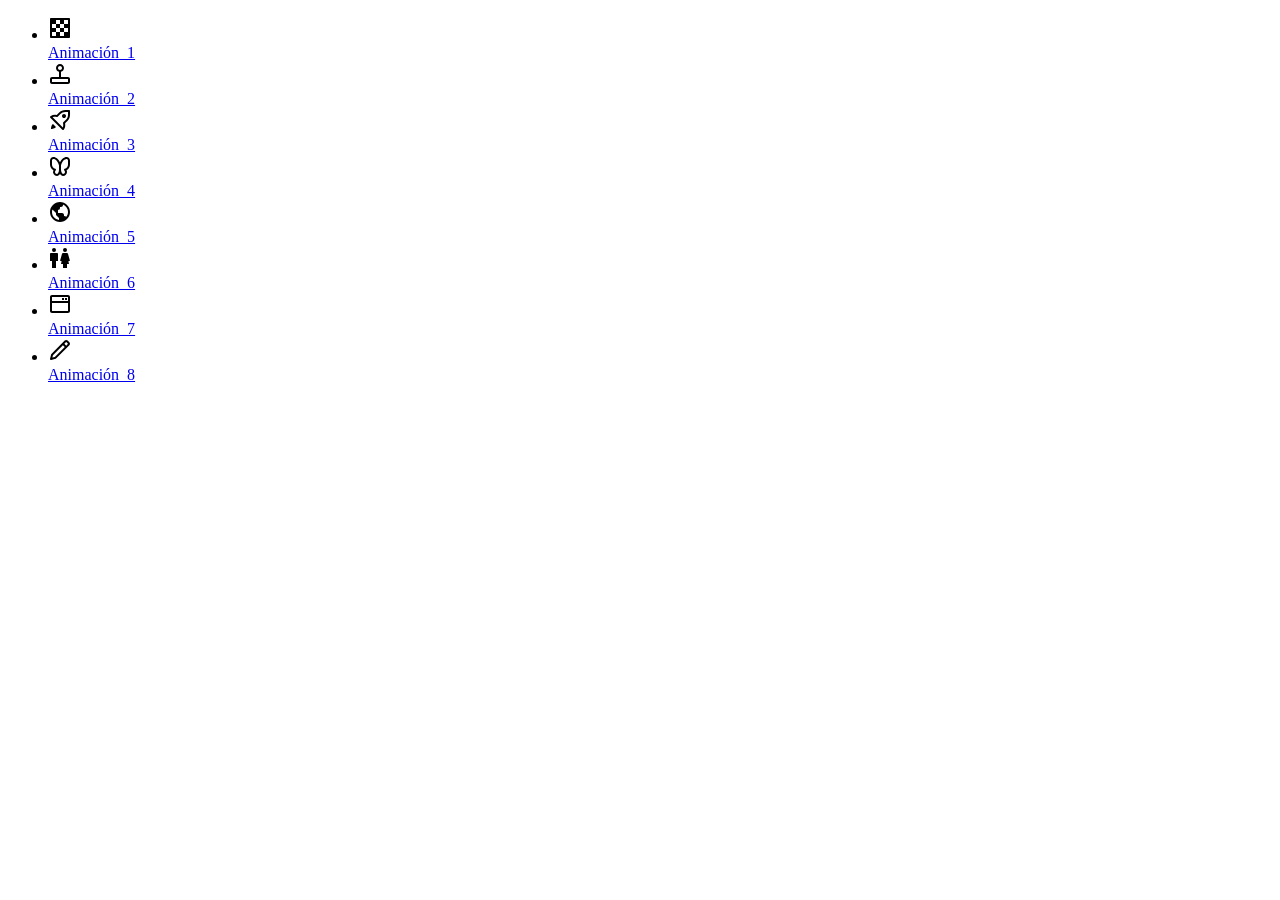
==== index.html @ e9d1831a "Add files via upload" ====
<!DOCTYPE html>
<html lang="es">

<head>
    <meta charset="UTF-8">
    <meta name="viewport" content="width=device-width, initial-scale=1.0">
    <title>Ventana de inicio</title>
    <link rel="preconnect" href="https://fonts.googleapis.com">
    <link rel="preconnect" href="https://fonts.gstatic.com" crossorigin>
    <link
        href="https://fonts.googleapis.com/css2?family=Bungee&family=Plus+Jakarta+Sans:ital,wght@0,200..800;1,200..800&display=swap"
        rel="stylesheet">
    <link rel="stylesheet" href="styles.css">
</head>

<body>
    <aside class="contenedor">
        <ul class="lista">
            <li class="elementos">
                <svg xmlns="http://www.w3.org/2000/svg" width="24" height="24" viewBox="0 0 24 24"
                    class="mostrar_icono">
                    <!--Boxicons v3.0.8 https://boxicons.com | License  https://docs.boxicons.com/free-->
                    <path
                        d="M21 2H3c-.55 0-1 .45-1 1v18c0 .55.45 1 1 1h18c.55 0 1-.45 1-1V3c0-.55-.45-1-1-1m-1 6h-4v4h4v4h-4v4h-4v-4H8v4H4v-4h4v-4H4V8h4V4h4v4h4V4h4z">
                    </path>
                    <path d="M8 8h4v4H8zm4 4h4v4h-4z"></path>
                </svg>

                <div class="mostrar">
                    <a href="./Animacion1/index.html" class="mostrar_texto">Animación_1</a>

                </div>

            </li>
            <li class="elementos">
                <svg xmlns="http://www.w3.org/2000/svg" width="24" height="24" viewBox="0 0 24 24"
                    class="mostrar_icono">
                    <!--Boxicons v3.0.8 https://boxicons.com | License  https://docs.boxicons.com/free-->
                    <path
                        d="M20 15h-7V9.86c1.72-.45 3-2 3-3.86 0-2.21-1.79-4-4-4S8 3.79 8 6c0 1.86 1.28 3.41 3 3.86V15H4c-1.1 0-2 .9-2 2v3c0 1.1.9 2 2 2h16c1.1 0 2-.9 2-2v-3c0-1.1-.9-2-2-2M10 6c0-1.1.9-2 2-2s2 .9 2 2-.9 2-2 2-2-.9-2-2M4 20v-3h16v3z">
                    </path>
                </svg>
                <div class="mostrar">
                    <a a href="./Animacion2/index.html" class="mostrar_texto">Animación_2</a>
                </div>
            </li>
            <li class="elementos">
                <svg xmlns="http://www.w3.org/2000/svg" width="24" height="24" viewBox="0 0 24 24"
                    class="mostrar_icono">
                    <!--Boxicons v3.0.8 https://boxicons.com | License  https://docs.boxicons.com/free-->
                    <path
                        d="M14.59 6.59c-.78.78-.78 2.05 0 2.83s2.05.78 2.83 0 .78-2.05 0-2.83-2.05-.78-2.83 0M5 16c-2 1-2 5-2 5s3 0 5-2z">
                    </path>
                    <path
                        d="M21 2h-3.69c-2.4 0-4.66.94-6.36 2.64L8.69 6.9a8.4 8.4 0 0 0-6.24 1.27c-.25.17-.41.44-.44.73s.08.59.29.81l12 12c.2.2.45.29.71.29s.51-.1.71-.29c1.9-1.9 1.6-5.08 1.38-6.38l2.28-2.28c1.7-1.7 2.64-3.96 2.64-6.36V3c0-.55-.45-1-1-1Zm-1 4.69c0 1.87-.73 3.63-2.05 4.95l-2.66 2.66c-.25.25-.35.61-.26.95.19.79.45 2.78-.17 4.2L4.65 9.24c2.11-.89 3.94-.32 4.03-.29.36.12.76.03 1.02-.24l2.66-2.66A6.96 6.96 0 0 1 17.31 4H20z">
                    </path>
                </svg>
                <div class="mostrar">
                    <a a href="./Animacion3/index.html" class="mostrar_texto">Animación_3</a>
                </div>
            </li>
            <li class="elementos">
                <svg xmlns="http://www.w3.org/2000/svg" width="24" height="24" viewBox="0 0 24 24"
                    class="mostrar_icono">
                    <!--Boxicons v3.0.8 https://boxicons.com | License  https://docs.boxicons.com/free-->
                    <path
                        d="M18.5 3c-.19 0-4.06.07-6.5 5.15C9.56 3.07 5.69 3 5.5 3 3.57 3 2 4.57 2 6.5v4c0 2.41 1.36 4.6 3.42 5.72A4 4 0 0 0 9 22c1.26 0 2.3-.91 3-2.21.7 1.31 1.74 2.21 3 2.21 2.21 0 4-1.79 4-4 0-.62-.15-1.23-.42-1.78A6.53 6.53 0 0 0 22 10.5v-4C22 4.57 20.43 3 18.5 3M9 20c-1.1 0-2-.9-2-2 0-.56.24-1.09.66-1.47.27-.24.38-.61.3-.97s-.35-.63-.7-.73c-1.92-.55-3.27-2.33-3.27-4.32v-4c0-.83.67-1.5 1.49-1.5.15 0 3.75.17 5.51 6.16v4.48c0 2.49-1.21 4.37-2 4.37Zm11-9.5c0 2-1.34 3.78-3.27 4.32-.35.1-.62.38-.7.73s.03.72.3.97c.43.39.66.91.66 1.47 0 1.1-.9 2-2 2-.79 0-2-1.88-2-4.37v-4.48c1.75-5.94 5.3-6.15 5.51-6.16.82 0 1.49.68 1.49 1.5v4Z">
                    </path>
                </svg>

                <div class="mostrar">
                    <a a href="./Animacion4/index.html" class="mostrar_texto">Animación_4</a>
                </div>
            </li>
            <li class="elementos">
                <svg xmlns="http://www.w3.org/2000/svg" width="24" height="24" viewBox="0 0 24 24"
                    class="mostrar_icono">
                    <!--Boxicons v3.0.8 https://boxicons.com | License  https://docs.boxicons.com/free-->
                    <path
                        d="M12 2C6.49 2 2 6.49 2 12s4.49 10 10 10 10-4.49 10-10S17.51 2 12 2M4 12c0-.9.16-1.76.43-2.57L6 11l2 2v2l2 2 1 1v1.93c-3.94-.49-7-3.86-7-7.93m14.33 4.87c-.65-.53-1.64-.87-2.33-.87v-1c0-1.1-.9-2-2-2h-4v-3c1.1 0 2-.9 2-2V7h1c1.1 0 2-.9 2-2v-.41c2.93 1.19 5 4.06 5 7.41 0 1.83-.63 3.52-1.67 4.87">
                    </path>
                </svg>

                <div class="mostrar">
                    <a a href="./Animacion5/index.html" class="mostrar_texto">Animación_5</a>
                </div>
            </li>
            <li class="elementos">
                <svg xmlns="http://www.w3.org/2000/svg" width="24" height="24" viewBox="0 0 24 24"
                    class="mostrar_icono">
                    <!--Boxicons v3.0.8 https://boxicons.com | License  https://docs.boxicons.com/free-->
                    <path
                        d="M6 2a2 2 0 1 0 0 4 2 2 0 1 0 0-4M4 22h4v-7h2V8c0-.55-.45-1-1-1H3c-.55 0-1 .45-1 1v7h2zM17 2a2 2 0 1 0 0 4 2 2 0 1 0 0-4m2 5h-4c-.45 0-.84.3-.96.73l-2 7 1.59.45L13 18h2v4h4v-4h2l-.63-2.82 1.59-.45-2-7C19.84 7.3 19.44 7 19 7">
                    </path>
                </svg>
                <div class="mostrar">
                    <a a href="./Animacion6/index.html" class="mostrar_texto">Animación_6</a>
                </div>
            </li>
            <li class="elementos">
                <svg xmlns="http://www.w3.org/2000/svg" width="24" height="24" viewBox="0 0 24 24"
                    class="mostrar_icono">
                    <!--Boxicons v3.0.8 https://boxicons.com | License  https://docs.boxicons.com/free-->
                    <path
                        d="M20 3H4c-1.1 0-2 .9-2 2v14c0 1.1.9 2 2 2h16c1.1 0 2-.9 2-2V5c0-1.1-.9-2-2-2M4 5h16v4H4zm0 14v-8h16v8z">
                    </path>
                    <path d="M14 6h2v2h-2zm3 0h2v2h-2z"></path>
                </svg>

                <div class="mostrar">
                    <a a href="./Animacion7/index.html" class="mostrar_texto">Animación_7</a>
                </div>
            </li>
            <li class="elementos">
                <svg xmlns="http://www.w3.org/2000/svg" width="24" height="24" viewBox="0 0 24 24"
                    class="mostrar_icono">
                    <!--Boxicons v3.0.8 https://boxicons.com | License  https://docs.boxicons.com/free-->
                    <path
                        d="M19.67 2.61c-.81-.81-2.14-.81-2.95 0L3.38 15.95c-.13.13-.22.29-.26.46l-1.09 4.34c-.08.34.01.7.26.95.19.19.45.29.71.29.08 0 .16 0 .24-.03l4.34-1.09c.18-.04.34-.13.46-.26L21.38 7.27c.81-.81.81-2.14 0-2.95L19.66 2.6ZM6.83 19.01l-2.46.61.61-2.46 9.96-9.94 1.84 1.84zM19.98 5.86 18.2 7.64 16.36 5.8l1.78-1.78s.09-.03.12 0l1.72 1.72s.03.09 0 .12">
                    </path>
                </svg>

                <div class="mostrar">
                    <a a href="./Animacion8/index.html" class="mostrar_texto">Animación_8</a>
                </div>
            </li>
        </ul>
    </aside>

</body>

</html>
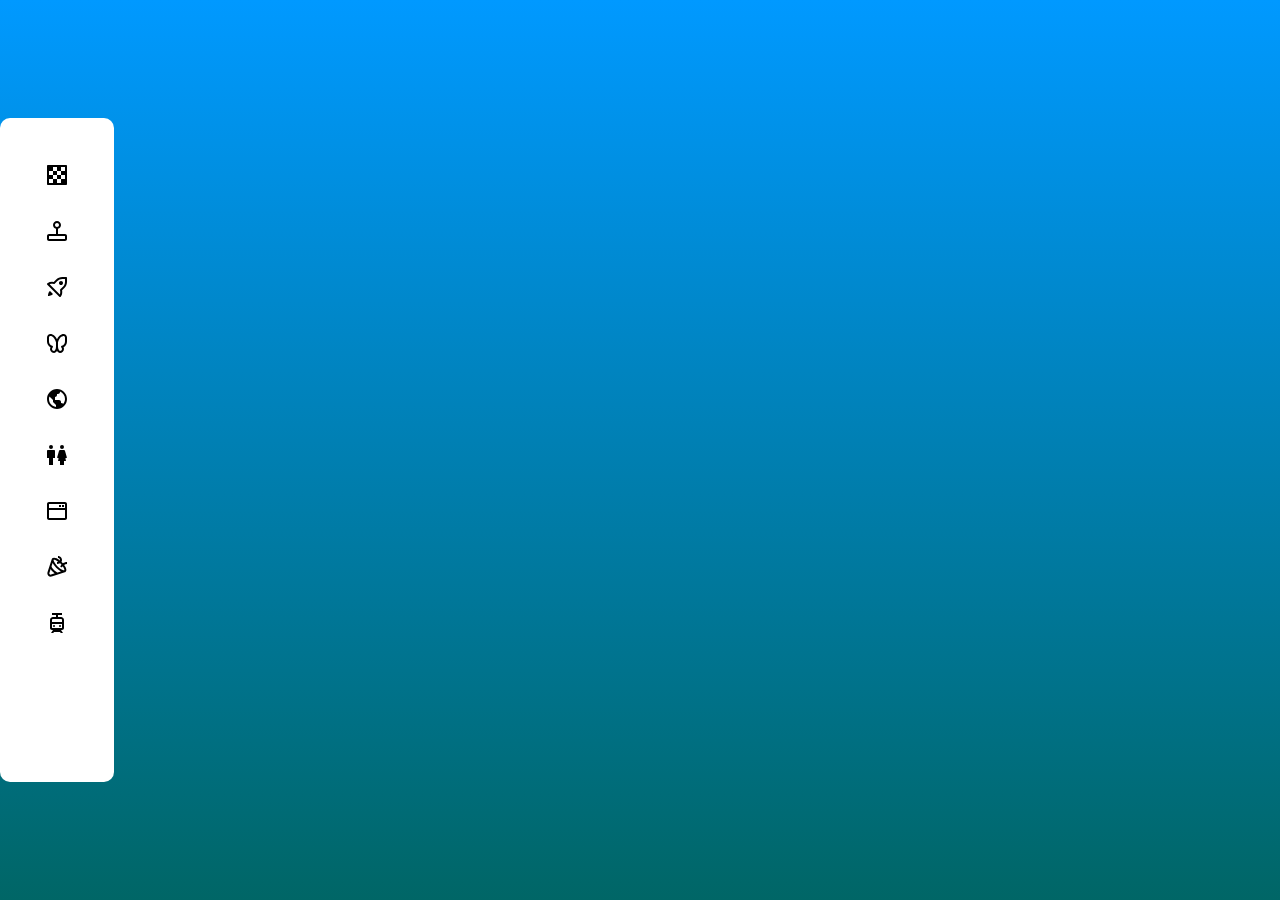
==== commit 3336aeda: "Add files via upload" ====
--- a/index.html
+++ b/index.html
@@ -1,132 +1,207 @@
-<!DOCTYPE html>
+<!doctype html>
 <html lang="es">
-
-<head>
-    <meta charset="UTF-8">
-    <meta name="viewport" content="width=device-width, initial-scale=1.0">
+  <head>
+    <meta charset="UTF-8" />
+    <meta name="viewport" content="width=device-width, initial-scale=1.0" />
     <title>Ventana de inicio</title>
-    <link rel="preconnect" href="https://fonts.googleapis.com">
-    <link rel="preconnect" href="https://fonts.gstatic.com" crossorigin>
+    <link rel="preconnect" href="https://fonts.googleapis.com" />
+    <link rel="preconnect" href="https://fonts.gstatic.com" crossorigin />
     <link
-        href="https://fonts.googleapis.com/css2?family=Bungee&family=Plus+Jakarta+Sans:ital,wght@0,200..800;1,200..800&display=swap"
-        rel="stylesheet">
-    <link rel="stylesheet" href="styles.css">
-</head>
-
-<body>
+      href="https://fonts.googleapis.com/css2?family=Bungee&family=Plus+Jakarta+Sans:ital,wght@0,200..800;1,200..800&display=swap"
+      rel="stylesheet"
+    />
+    <link rel="stylesheet" href="styles.css" />
+  </head>
+
+  <body>
     <aside class="contenedor">
-        <ul class="lista">
-            <li class="elementos">
-                <svg xmlns="http://www.w3.org/2000/svg" width="24" height="24" viewBox="0 0 24 24"
-                    class="mostrar_icono">
-                    <!--Boxicons v3.0.8 https://boxicons.com | License  https://docs.boxicons.com/free-->
-                    <path
-                        d="M21 2H3c-.55 0-1 .45-1 1v18c0 .55.45 1 1 1h18c.55 0 1-.45 1-1V3c0-.55-.45-1-1-1m-1 6h-4v4h4v4h-4v4h-4v-4H8v4H4v-4h4v-4H4V8h4V4h4v4h4V4h4z">
-                    </path>
-                    <path d="M8 8h4v4H8zm4 4h4v4h-4z"></path>
-                </svg>
-
-                <div class="mostrar">
-                    <a href="./Animacion1/index.html" class="mostrar_texto">Animación_1</a>
-
-                </div>
-
-            </li>
-            <li class="elementos">
-                <svg xmlns="http://www.w3.org/2000/svg" width="24" height="24" viewBox="0 0 24 24"
-                    class="mostrar_icono">
-                    <!--Boxicons v3.0.8 https://boxicons.com | License  https://docs.boxicons.com/free-->
-                    <path
-                        d="M20 15h-7V9.86c1.72-.45 3-2 3-3.86 0-2.21-1.79-4-4-4S8 3.79 8 6c0 1.86 1.28 3.41 3 3.86V15H4c-1.1 0-2 .9-2 2v3c0 1.1.9 2 2 2h16c1.1 0 2-.9 2-2v-3c0-1.1-.9-2-2-2M10 6c0-1.1.9-2 2-2s2 .9 2 2-.9 2-2 2-2-.9-2-2M4 20v-3h16v3z">
-                    </path>
-                </svg>
-                <div class="mostrar">
-                    <a a href="./Animacion2/index.html" class="mostrar_texto">Animación_2</a>
-                </div>
-            </li>
-            <li class="elementos">
-                <svg xmlns="http://www.w3.org/2000/svg" width="24" height="24" viewBox="0 0 24 24"
-                    class="mostrar_icono">
-                    <!--Boxicons v3.0.8 https://boxicons.com | License  https://docs.boxicons.com/free-->
-                    <path
-                        d="M14.59 6.59c-.78.78-.78 2.05 0 2.83s2.05.78 2.83 0 .78-2.05 0-2.83-2.05-.78-2.83 0M5 16c-2 1-2 5-2 5s3 0 5-2z">
-                    </path>
-                    <path
-                        d="M21 2h-3.69c-2.4 0-4.66.94-6.36 2.64L8.69 6.9a8.4 8.4 0 0 0-6.24 1.27c-.25.17-.41.44-.44.73s.08.59.29.81l12 12c.2.2.45.29.71.29s.51-.1.71-.29c1.9-1.9 1.6-5.08 1.38-6.38l2.28-2.28c1.7-1.7 2.64-3.96 2.64-6.36V3c0-.55-.45-1-1-1Zm-1 4.69c0 1.87-.73 3.63-2.05 4.95l-2.66 2.66c-.25.25-.35.61-.26.95.19.79.45 2.78-.17 4.2L4.65 9.24c2.11-.89 3.94-.32 4.03-.29.36.12.76.03 1.02-.24l2.66-2.66A6.96 6.96 0 0 1 17.31 4H20z">
-                    </path>
-                </svg>
-                <div class="mostrar">
-                    <a a href="./Animacion3/index.html" class="mostrar_texto">Animación_3</a>
-                </div>
-            </li>
-            <li class="elementos">
-                <svg xmlns="http://www.w3.org/2000/svg" width="24" height="24" viewBox="0 0 24 24"
-                    class="mostrar_icono">
-                    <!--Boxicons v3.0.8 https://boxicons.com | License  https://docs.boxicons.com/free-->
-                    <path
-                        d="M18.5 3c-.19 0-4.06.07-6.5 5.15C9.56 3.07 5.69 3 5.5 3 3.57 3 2 4.57 2 6.5v4c0 2.41 1.36 4.6 3.42 5.72A4 4 0 0 0 9 22c1.26 0 2.3-.91 3-2.21.7 1.31 1.74 2.21 3 2.21 2.21 0 4-1.79 4-4 0-.62-.15-1.23-.42-1.78A6.53 6.53 0 0 0 22 10.5v-4C22 4.57 20.43 3 18.5 3M9 20c-1.1 0-2-.9-2-2 0-.56.24-1.09.66-1.47.27-.24.38-.61.3-.97s-.35-.63-.7-.73c-1.92-.55-3.27-2.33-3.27-4.32v-4c0-.83.67-1.5 1.49-1.5.15 0 3.75.17 5.51 6.16v4.48c0 2.49-1.21 4.37-2 4.37Zm11-9.5c0 2-1.34 3.78-3.27 4.32-.35.1-.62.38-.7.73s.03.72.3.97c.43.39.66.91.66 1.47 0 1.1-.9 2-2 2-.79 0-2-1.88-2-4.37v-4.48c1.75-5.94 5.3-6.15 5.51-6.16.82 0 1.49.68 1.49 1.5v4Z">
-                    </path>
-                </svg>
-
-                <div class="mostrar">
-                    <a a href="./Animacion4/index.html" class="mostrar_texto">Animación_4</a>
-                </div>
-            </li>
-            <li class="elementos">
-                <svg xmlns="http://www.w3.org/2000/svg" width="24" height="24" viewBox="0 0 24 24"
-                    class="mostrar_icono">
-                    <!--Boxicons v3.0.8 https://boxicons.com | License  https://docs.boxicons.com/free-->
-                    <path
-                        d="M12 2C6.49 2 2 6.49 2 12s4.49 10 10 10 10-4.49 10-10S17.51 2 12 2M4 12c0-.9.16-1.76.43-2.57L6 11l2 2v2l2 2 1 1v1.93c-3.94-.49-7-3.86-7-7.93m14.33 4.87c-.65-.53-1.64-.87-2.33-.87v-1c0-1.1-.9-2-2-2h-4v-3c1.1 0 2-.9 2-2V7h1c1.1 0 2-.9 2-2v-.41c2.93 1.19 5 4.06 5 7.41 0 1.83-.63 3.52-1.67 4.87">
-                    </path>
-                </svg>
-
-                <div class="mostrar">
-                    <a a href="./Animacion5/index.html" class="mostrar_texto">Animación_5</a>
-                </div>
-            </li>
-            <li class="elementos">
-                <svg xmlns="http://www.w3.org/2000/svg" width="24" height="24" viewBox="0 0 24 24"
-                    class="mostrar_icono">
-                    <!--Boxicons v3.0.8 https://boxicons.com | License  https://docs.boxicons.com/free-->
-                    <path
-                        d="M6 2a2 2 0 1 0 0 4 2 2 0 1 0 0-4M4 22h4v-7h2V8c0-.55-.45-1-1-1H3c-.55 0-1 .45-1 1v7h2zM17 2a2 2 0 1 0 0 4 2 2 0 1 0 0-4m2 5h-4c-.45 0-.84.3-.96.73l-2 7 1.59.45L13 18h2v4h4v-4h2l-.63-2.82 1.59-.45-2-7C19.84 7.3 19.44 7 19 7">
-                    </path>
-                </svg>
-                <div class="mostrar">
-                    <a a href="./Animacion6/index.html" class="mostrar_texto">Animación_6</a>
-                </div>
-            </li>
-            <li class="elementos">
-                <svg xmlns="http://www.w3.org/2000/svg" width="24" height="24" viewBox="0 0 24 24"
-                    class="mostrar_icono">
-                    <!--Boxicons v3.0.8 https://boxicons.com | License  https://docs.boxicons.com/free-->
-                    <path
-                        d="M20 3H4c-1.1 0-2 .9-2 2v14c0 1.1.9 2 2 2h16c1.1 0 2-.9 2-2V5c0-1.1-.9-2-2-2M4 5h16v4H4zm0 14v-8h16v8z">
-                    </path>
-                    <path d="M14 6h2v2h-2zm3 0h2v2h-2z"></path>
-                </svg>
-
-                <div class="mostrar">
-                    <a a href="./Animacion7/index.html" class="mostrar_texto">Animación_7</a>
-                </div>
-            </li>
-            <li class="elementos">
-                <svg xmlns="http://www.w3.org/2000/svg" width="24" height="24" viewBox="0 0 24 24"
-                    class="mostrar_icono">
-                    <!--Boxicons v3.0.8 https://boxicons.com | License  https://docs.boxicons.com/free-->
-                    <path
-                        d="M19.67 2.61c-.81-.81-2.14-.81-2.95 0L3.38 15.95c-.13.13-.22.29-.26.46l-1.09 4.34c-.08.34.01.7.26.95.19.19.45.29.71.29.08 0 .16 0 .24-.03l4.34-1.09c.18-.04.34-.13.46-.26L21.38 7.27c.81-.81.81-2.14 0-2.95L19.66 2.6ZM6.83 19.01l-2.46.61.61-2.46 9.96-9.94 1.84 1.84zM19.98 5.86 18.2 7.64 16.36 5.8l1.78-1.78s.09-.03.12 0l1.72 1.72s.03.09 0 .12">
-                    </path>
-                </svg>
-
-                <div class="mostrar">
-                    <a a href="./Animacion8/index.html" class="mostrar_texto">Animación_8</a>
-                </div>
-            </li>
-        </ul>
+      <ul class="lista">
+        <li class="elementos">
+          <svg
+            xmlns="http://www.w3.org/2000/svg"
+            width="24"
+            height="24"
+            viewBox="0 0 24 24"
+            class="mostrar_icono"
+          >
+            <!--Boxicons v3.0.8 https://boxicons.com | License  https://docs.boxicons.com/free-->
+            <path
+              d="M21 2H3c-.55 0-1 .45-1 1v18c0 .55.45 1 1 1h18c.55 0 1-.45 1-1V3c0-.55-.45-1-1-1m-1 6h-4v4h4v4h-4v4h-4v-4H8v4H4v-4h4v-4H4V8h4V4h4v4h4V4h4z"
+            ></path>
+            <path d="M8 8h4v4H8zm4 4h4v4h-4z"></path>
+          </svg>
+
+          <div class="mostrar">
+            <a href="./Animacion1/index.html" class="mostrar_texto"
+              >Animación_1</a
+            >
+          </div>
+        </li>
+        <li class="elementos">
+          <svg
+            xmlns="http://www.w3.org/2000/svg"
+            width="24"
+            height="24"
+            viewBox="0 0 24 24"
+            class="mostrar_icono"
+          >
+            <!--Boxicons v3.0.8 https://boxicons.com | License  https://docs.boxicons.com/free-->
+            <path
+              d="M20 15h-7V9.86c1.72-.45 3-2 3-3.86 0-2.21-1.79-4-4-4S8 3.79 8 6c0 1.86 1.28 3.41 3 3.86V15H4c-1.1 0-2 .9-2 2v3c0 1.1.9 2 2 2h16c1.1 0 2-.9 2-2v-3c0-1.1-.9-2-2-2M10 6c0-1.1.9-2 2-2s2 .9 2 2-.9 2-2 2-2-.9-2-2M4 20v-3h16v3z"
+            ></path>
+          </svg>
+          <div class="mostrar">
+            <a a href="./Animacion2/index.html" class="mostrar_texto"
+              >Animación_2</a
+            >
+          </div>
+        </li>
+        <li class="elementos">
+          <svg
+            xmlns="http://www.w3.org/2000/svg"
+            width="24"
+            height="24"
+            viewBox="0 0 24 24"
+            class="mostrar_icono"
+          >
+            <!--Boxicons v3.0.8 https://boxicons.com | License  https://docs.boxicons.com/free-->
+            <path
+              d="M14.59 6.59c-.78.78-.78 2.05 0 2.83s2.05.78 2.83 0 .78-2.05 0-2.83-2.05-.78-2.83 0M5 16c-2 1-2 5-2 5s3 0 5-2z"
+            ></path>
+            <path
+              d="M21 2h-3.69c-2.4 0-4.66.94-6.36 2.64L8.69 6.9a8.4 8.4 0 0 0-6.24 1.27c-.25.17-.41.44-.44.73s.08.59.29.81l12 12c.2.2.45.29.71.29s.51-.1.71-.29c1.9-1.9 1.6-5.08 1.38-6.38l2.28-2.28c1.7-1.7 2.64-3.96 2.64-6.36V3c0-.55-.45-1-1-1Zm-1 4.69c0 1.87-.73 3.63-2.05 4.95l-2.66 2.66c-.25.25-.35.61-.26.95.19.79.45 2.78-.17 4.2L4.65 9.24c2.11-.89 3.94-.32 4.03-.29.36.12.76.03 1.02-.24l2.66-2.66A6.96 6.96 0 0 1 17.31 4H20z"
+            ></path>
+          </svg>
+          <div class="mostrar">
+            <a a href="./Animacion3/index.html" class="mostrar_texto"
+              >Animación_3</a
+            >
+          </div>
+        </li>
+        <li class="elementos">
+          <svg
+            xmlns="http://www.w3.org/2000/svg"
+            width="24"
+            height="24"
+            viewBox="0 0 24 24"
+            class="mostrar_icono"
+          >
+            <!--Boxicons v3.0.8 https://boxicons.com | License  https://docs.boxicons.com/free-->
+            <path
+              d="M18.5 3c-.19 0-4.06.07-6.5 5.15C9.56 3.07 5.69 3 5.5 3 3.57 3 2 4.57 2 6.5v4c0 2.41 1.36 4.6 3.42 5.72A4 4 0 0 0 9 22c1.26 0 2.3-.91 3-2.21.7 1.31 1.74 2.21 3 2.21 2.21 0 4-1.79 4-4 0-.62-.15-1.23-.42-1.78A6.53 6.53 0 0 0 22 10.5v-4C22 4.57 20.43 3 18.5 3M9 20c-1.1 0-2-.9-2-2 0-.56.24-1.09.66-1.47.27-.24.38-.61.3-.97s-.35-.63-.7-.73c-1.92-.55-3.27-2.33-3.27-4.32v-4c0-.83.67-1.5 1.49-1.5.15 0 3.75.17 5.51 6.16v4.48c0 2.49-1.21 4.37-2 4.37Zm11-9.5c0 2-1.34 3.78-3.27 4.32-.35.1-.62.38-.7.73s.03.72.3.97c.43.39.66.91.66 1.47 0 1.1-.9 2-2 2-.79 0-2-1.88-2-4.37v-4.48c1.75-5.94 5.3-6.15 5.51-6.16.82 0 1.49.68 1.49 1.5v4Z"
+            ></path>
+          </svg>
+
+          <div class="mostrar">
+            <a a href="./Animacion4/index.html" class="mostrar_texto"
+              >Animación_4</a
+            >
+          </div>
+        </li>
+        <li class="elementos">
+          <svg
+            xmlns="http://www.w3.org/2000/svg"
+            width="24"
+            height="24"
+            viewBox="0 0 24 24"
+            class="mostrar_icono"
+          >
+            <!--Boxicons v3.0.8 https://boxicons.com | License  https://docs.boxicons.com/free-->
+            <path
+              d="M12 2C6.49 2 2 6.49 2 12s4.49 10 10 10 10-4.49 10-10S17.51 2 12 2M4 12c0-.9.16-1.76.43-2.57L6 11l2 2v2l2 2 1 1v1.93c-3.94-.49-7-3.86-7-7.93m14.33 4.87c-.65-.53-1.64-.87-2.33-.87v-1c0-1.1-.9-2-2-2h-4v-3c1.1 0 2-.9 2-2V7h1c1.1 0 2-.9 2-2v-.41c2.93 1.19 5 4.06 5 7.41 0 1.83-.63 3.52-1.67 4.87"
+            ></path>
+          </svg>
+
+          <div class="mostrar">
+            <a a href="./Animacion5/index.html" class="mostrar_texto"
+              >Animación_5</a
+            >
+          </div>
+        </li>
+        <li class="elementos">
+          <svg
+            xmlns="http://www.w3.org/2000/svg"
+            width="24"
+            height="24"
+            viewBox="0 0 24 24"
+            class="mostrar_icono"
+          >
+            <!--Boxicons v3.0.8 https://boxicons.com | License  https://docs.boxicons.com/free-->
+            <path
+              d="M6 2a2 2 0 1 0 0 4 2 2 0 1 0 0-4M4 22h4v-7h2V8c0-.55-.45-1-1-1H3c-.55 0-1 .45-1 1v7h2zM17 2a2 2 0 1 0 0 4 2 2 0 1 0 0-4m2 5h-4c-.45 0-.84.3-.96.73l-2 7 1.59.45L13 18h2v4h4v-4h2l-.63-2.82 1.59-.45-2-7C19.84 7.3 19.44 7 19 7"
+            ></path>
+          </svg>
+          <div class="mostrar">
+            <a a href="./Animacion6/index.html" class="mostrar_texto"
+              >Animación_6</a
+            >
+          </div>
+        </li>
+        <li class="elementos">
+          <svg
+            xmlns="http://www.w3.org/2000/svg"
+            width="24"
+            height="24"
+            viewBox="0 0 24 24"
+            class="mostrar_icono"
+          >
+            <!--Boxicons v3.0.8 https://boxicons.com | License  https://docs.boxicons.com/free-->
+            <path
+              d="M20 3H4c-1.1 0-2 .9-2 2v14c0 1.1.9 2 2 2h16c1.1 0 2-.9 2-2V5c0-1.1-.9-2-2-2M4 5h16v4H4zm0 14v-8h16v8z"
+            ></path>
+            <path d="M14 6h2v2h-2zm3 0h2v2h-2z"></path>
+          </svg>
+
+          <div class="mostrar">
+            <a a href="./Animacion7/index.html" class="mostrar_texto"
+              >Animación_7</a
+            >
+          </div>
+        </li>
+        <li class="elementos">
+          <svg
+            xmlns="http://www.w3.org/2000/svg"
+            width="24"
+            height="24"
+            viewBox="0 0 24 24"
+            class="mostrar_icono"
+          >
+            <!--Boxicons v3.0.8 https://boxicons.com | License  https://docs.boxicons.com/free-->
+            <path
+              d="M16.83 7.17c-.1-.1-.21-.2-.32-.3.3-.51.49-1.12.49-1.87 0-2.93-2.39-4-4-4v2c.46 0 2 .17 2 2 0 .18-.03.33-.07.48-1.1-.89-2.21-1.63-3.24-2.13-2.49-1.19-3.76-.69-4.39-.06-.17.17-.32.38-.44.65s-.04.11-.04.11c-.04.1-.07.2-.1.31L2.49 17.34a3.27 3.27 0 0 0 .81 3.36c.63.63 1.47.97 2.33.97.34 0 .69-.05 1.03-.16l13.14-4.28c.08-.03.17-.05.25-.08h.02c.27-.12.48-.27.65-.44.63-.63 1.13-1.9-.06-4.39a15.6 15.6 0 0 0-1.47-2.41c.76-.52 1.7-.91 2.83-.91V7c-1.67 0-3.03.59-4.08 1.34-.35-.39-.71-.78-1.09-1.17Zm-4.98 10c-.42-.2-.89-.49-1.36-.84-.51-.38-1.02-.82-1.51-1.31s-.93-.99-1.31-1.51a9 9 0 0 1-.84-1.36c-.18-.38-.26-.64-.29-.81l1.05-3.23c.8 1.52 2.04 3.17 3.58 4.71s3.19 2.78 4.71 3.58l-3.23 1.05c-.16-.03-.43-.1-.81-.29Zm-5.81 2.44a1.31 1.31 0 0 1-1.65-1.65l1.26-3.87c.13.2.26.4.41.61.44.59.94 1.17 1.5 1.73s1.14 1.06 1.73 1.5c.21.15.41.28.61.41L6.03 19.6Zm13.26-4.32s-.01 0-.02.01l-.16.05c-.3.04-.94-.04-1.94-.51-1.43-.68-3.06-1.9-4.59-3.43S9.85 8.25 9.16 6.82c-.48-1-.56-1.64-.51-1.94l.05-.16s0-.02.01-.02c.04-.04.15-.07.33-.07.34 0 .93.12 1.79.52.8.38 1.67.95 2.55 1.63-.68.2-1.32.21-1.37.21v2c.84 0 2.03-.2 3.05-.76.12.12.25.22.37.34.36.36.7.72 1.02 1.09-.85.95-1.29 1.8-1.33 1.88l1.79.89s.28-.54.8-1.17c.46.65.86 1.29 1.15 1.9.62 1.3.57 2 .45 2.12Z"
+            ></path>
+          </svg>
+
+          <div class="mostrar">
+            <a a href="./Animacion8/index.html" class="mostrar_texto"
+              >Animación_8</a
+            >
+          </div>
+        </li>
+        <li class="elementos">
+          <svg
+            xmlns="http://www.w3.org/2000/svg"
+            width="24"
+            height="24"
+            viewBox="0 0 24 24"
+            class="mostrar_icono"
+          >
+            <!--Boxicons v3.0.8 https://boxicons.com | License  https://docs.boxicons.com/free-->
+            <path
+              d="M9 14a1 1 0 1 0 0 2 1 1 0 1 0 0-2m6 0a1 1 0 1 0 0 2 1 1 0 1 0 0-2"
+            ></path>
+            <path
+              d="M16 6h-3V4h4V2H7v2h4v2H8C6.35 6 5 7.35 5 9v8c0 1.1.9 2 2 2h1l-2 3h2.25L9 21h6l.75 1H18l-2-3h1c1.1 0 2-.9 2-2V9c0-1.65-1.35-3-3-3M8 8h8c.55 0 1 .45 1 1v2H7V9c0-.55.45-1 1-1m-1 9v-4h10v4z"
+            ></path>
+          </svg>
+
+          <div class="mostrar">
+            <a a href="./Animacion9/index.html" class="mostrar_texto"
+              >Animación_9</a
+            >
+          </div>
+        </li>
+      </ul>
     </aside>
-
-</body>
-
-</html>+  </body>
+</html>
--- a/styles.css
+++ b/styles.css
@@ -0,0 +1,77 @@
+*,
+::after,
+::before {
+    margin: 0;
+    box-sizing: border-box;
+}
+
+body {
+    font-family: "Plus Jakarta Sans", sans-serif;
+    height: 100vh;
+    background-size: cover;
+    background-image: linear-gradient(#0099FF, #006666);
+    display: flex;
+    align-items: center;
+}
+
+.contenedor {
+    background-color: white;
+    width: max-content;
+    border-radius: 10px;
+    padding: 2rem 1rem;
+}
+
+.contenedor:hover .elementos {
+    grid-template-columns: 40px 1fr;
+}
+
+.lista {
+    list-style: none;
+    padding: 0;
+    min-height: 600px;
+    display: flex;
+    flex-direction: column;
+    gap: 0.4rem;
+
+}
+
+.elementos {
+    padding: .8rem 1.3rem;
+    border-radius: 3px;
+    display: grid;
+    align-items: center;
+    grid-template-columns: 40px 0fr;
+    color: #003399;
+    fill: #000000;
+
+    transition: grid-template-columns .4s;
+}
+
+.elementos:hover {
+    background-color: #007AFF;
+    color: #ffff;
+    fill: #ffff;
+    cursor: pointer;
+}
+
+.mostrar {
+    overflow: hidden;
+}
+
+.mostrar_icono {
+    width: 100%;
+    overflow: hidden;
+    justify-self: center;
+}
+
+.mostrar_texto {
+    padding-left: 1.3rem;
+    text-decoration: none;
+    
+
+
+}
+
+a {
+    display: block;
+}
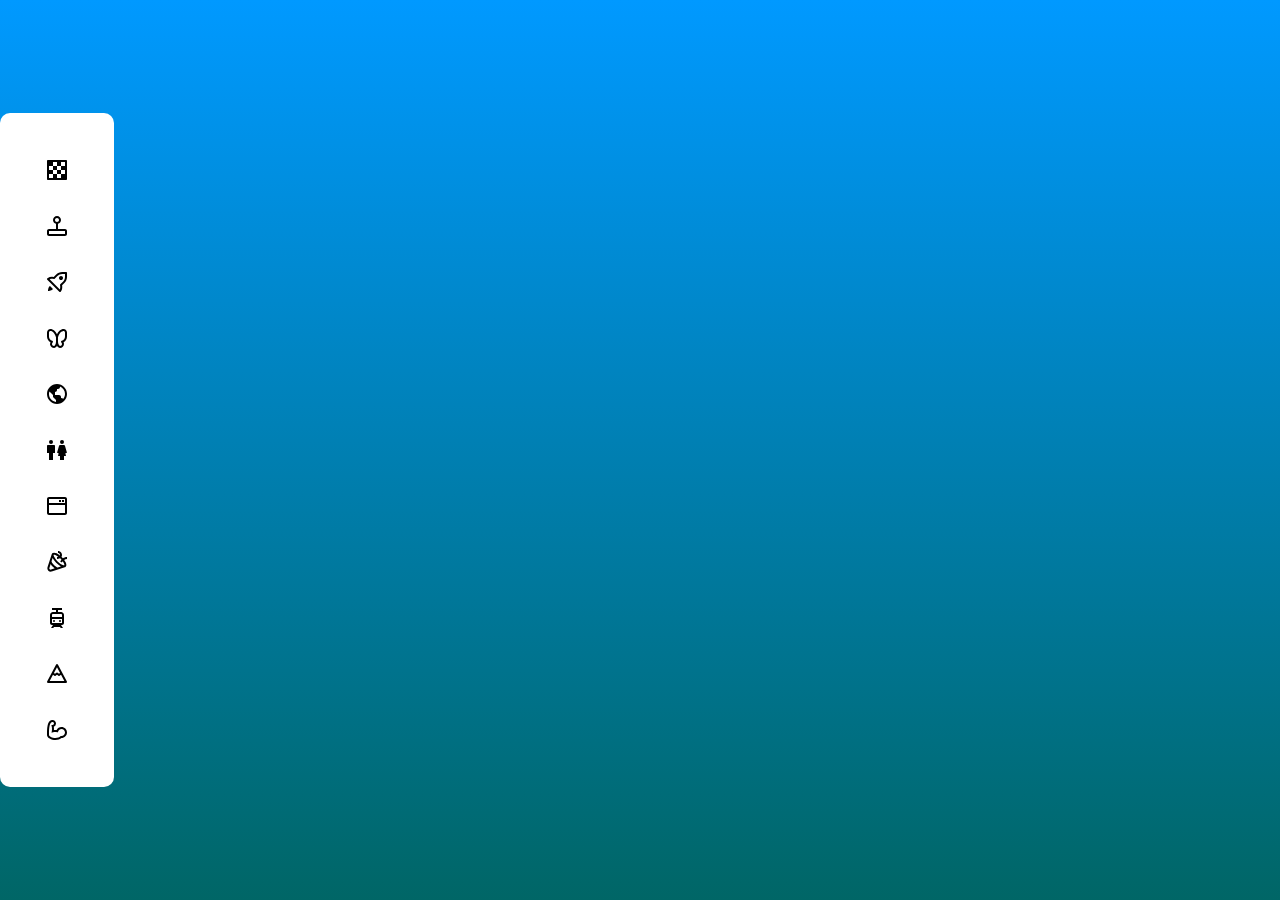
==== commit c6aad875: "Add files via upload" ====
--- a/index.html
+++ b/index.html
@@ -1,207 +1,160 @@
 <!doctype html>
 <html lang="es">
-  <head>
-    <meta charset="UTF-8" />
-    <meta name="viewport" content="width=device-width, initial-scale=1.0" />
-    <title>Ventana de inicio</title>
-    <link rel="preconnect" href="https://fonts.googleapis.com" />
-    <link rel="preconnect" href="https://fonts.gstatic.com" crossorigin />
-    <link
-      href="https://fonts.googleapis.com/css2?family=Bungee&family=Plus+Jakarta+Sans:ital,wght@0,200..800;1,200..800&display=swap"
-      rel="stylesheet"
-    />
-    <link rel="stylesheet" href="styles.css" />
-  </head>
 
-  <body>
-    <aside class="contenedor">
-      <ul class="lista">
-        <li class="elementos">
-          <svg
-            xmlns="http://www.w3.org/2000/svg"
-            width="24"
-            height="24"
-            viewBox="0 0 24 24"
-            class="mostrar_icono"
-          >
-            <!--Boxicons v3.0.8 https://boxicons.com | License  https://docs.boxicons.com/free-->
-            <path
-              d="M21 2H3c-.55 0-1 .45-1 1v18c0 .55.45 1 1 1h18c.55 0 1-.45 1-1V3c0-.55-.45-1-1-1m-1 6h-4v4h4v4h-4v4h-4v-4H8v4H4v-4h4v-4H4V8h4V4h4v4h4V4h4z"
-            ></path>
-            <path d="M8 8h4v4H8zm4 4h4v4h-4z"></path>
-          </svg>
+<head>
+  <meta charset="UTF-8" />
+  <meta name="viewport" content="width=device-width, initial-scale=1.0" />
+  <title>Ventana de inicio</title>
+  <link rel="preconnect" href="https://fonts.googleapis.com" />
+  <link rel="preconnect" href="https://fonts.gstatic.com" crossorigin />
+  <link
+    href="https://fonts.googleapis.com/css2?family=Bungee&family=Plus+Jakarta+Sans:ital,wght@0,200..800;1,200..800&display=swap"
+    rel="stylesheet" />
+  <link rel="stylesheet" href="styles.css" />
+</head>
 
-          <div class="mostrar">
-            <a href="./Animacion1/index.html" class="mostrar_texto"
-              >Animación_1</a
-            >
-          </div>
-        </li>
-        <li class="elementos">
-          <svg
-            xmlns="http://www.w3.org/2000/svg"
-            width="24"
-            height="24"
-            viewBox="0 0 24 24"
-            class="mostrar_icono"
-          >
-            <!--Boxicons v3.0.8 https://boxicons.com | License  https://docs.boxicons.com/free-->
-            <path
-              d="M20 15h-7V9.86c1.72-.45 3-2 3-3.86 0-2.21-1.79-4-4-4S8 3.79 8 6c0 1.86 1.28 3.41 3 3.86V15H4c-1.1 0-2 .9-2 2v3c0 1.1.9 2 2 2h16c1.1 0 2-.9 2-2v-3c0-1.1-.9-2-2-2M10 6c0-1.1.9-2 2-2s2 .9 2 2-.9 2-2 2-2-.9-2-2M4 20v-3h16v3z"
-            ></path>
-          </svg>
-          <div class="mostrar">
-            <a a href="./Animacion2/index.html" class="mostrar_texto"
-              >Animación_2</a
-            >
-          </div>
-        </li>
-        <li class="elementos">
-          <svg
-            xmlns="http://www.w3.org/2000/svg"
-            width="24"
-            height="24"
-            viewBox="0 0 24 24"
-            class="mostrar_icono"
-          >
-            <!--Boxicons v3.0.8 https://boxicons.com | License  https://docs.boxicons.com/free-->
-            <path
-              d="M14.59 6.59c-.78.78-.78 2.05 0 2.83s2.05.78 2.83 0 .78-2.05 0-2.83-2.05-.78-2.83 0M5 16c-2 1-2 5-2 5s3 0 5-2z"
-            ></path>
-            <path
-              d="M21 2h-3.69c-2.4 0-4.66.94-6.36 2.64L8.69 6.9a8.4 8.4 0 0 0-6.24 1.27c-.25.17-.41.44-.44.73s.08.59.29.81l12 12c.2.2.45.29.71.29s.51-.1.71-.29c1.9-1.9 1.6-5.08 1.38-6.38l2.28-2.28c1.7-1.7 2.64-3.96 2.64-6.36V3c0-.55-.45-1-1-1Zm-1 4.69c0 1.87-.73 3.63-2.05 4.95l-2.66 2.66c-.25.25-.35.61-.26.95.19.79.45 2.78-.17 4.2L4.65 9.24c2.11-.89 3.94-.32 4.03-.29.36.12.76.03 1.02-.24l2.66-2.66A6.96 6.96 0 0 1 17.31 4H20z"
-            ></path>
-          </svg>
-          <div class="mostrar">
-            <a a href="./Animacion3/index.html" class="mostrar_texto"
-              >Animación_3</a
-            >
-          </div>
-        </li>
-        <li class="elementos">
-          <svg
-            xmlns="http://www.w3.org/2000/svg"
-            width="24"
-            height="24"
-            viewBox="0 0 24 24"
-            class="mostrar_icono"
-          >
-            <!--Boxicons v3.0.8 https://boxicons.com | License  https://docs.boxicons.com/free-->
-            <path
-              d="M18.5 3c-.19 0-4.06.07-6.5 5.15C9.56 3.07 5.69 3 5.5 3 3.57 3 2 4.57 2 6.5v4c0 2.41 1.36 4.6 3.42 5.72A4 4 0 0 0 9 22c1.26 0 2.3-.91 3-2.21.7 1.31 1.74 2.21 3 2.21 2.21 0 4-1.79 4-4 0-.62-.15-1.23-.42-1.78A6.53 6.53 0 0 0 22 10.5v-4C22 4.57 20.43 3 18.5 3M9 20c-1.1 0-2-.9-2-2 0-.56.24-1.09.66-1.47.27-.24.38-.61.3-.97s-.35-.63-.7-.73c-1.92-.55-3.27-2.33-3.27-4.32v-4c0-.83.67-1.5 1.49-1.5.15 0 3.75.17 5.51 6.16v4.48c0 2.49-1.21 4.37-2 4.37Zm11-9.5c0 2-1.34 3.78-3.27 4.32-.35.1-.62.38-.7.73s.03.72.3.97c.43.39.66.91.66 1.47 0 1.1-.9 2-2 2-.79 0-2-1.88-2-4.37v-4.48c1.75-5.94 5.3-6.15 5.51-6.16.82 0 1.49.68 1.49 1.5v4Z"
-            ></path>
-          </svg>
+<body>
+  <aside class="contenedor">
+    <ul class="lista">
+      <li class="elementos">
+        <svg xmlns="http://www.w3.org/2000/svg" width="24" height="24" viewBox="0 0 24 24" class="mostrar_icono">
+          <!--Boxicons v3.0.8 https://boxicons.com | License  https://docs.boxicons.com/free-->
+          <path
+            d="M21 2H3c-.55 0-1 .45-1 1v18c0 .55.45 1 1 1h18c.55 0 1-.45 1-1V3c0-.55-.45-1-1-1m-1 6h-4v4h4v4h-4v4h-4v-4H8v4H4v-4h4v-4H4V8h4V4h4v4h4V4h4z">
+          </path>
+          <path d="M8 8h4v4H8zm4 4h4v4h-4z"></path>
+        </svg>
 
-          <div class="mostrar">
-            <a a href="./Animacion4/index.html" class="mostrar_texto"
-              >Animación_4</a
-            >
-          </div>
-        </li>
-        <li class="elementos">
-          <svg
-            xmlns="http://www.w3.org/2000/svg"
-            width="24"
-            height="24"
-            viewBox="0 0 24 24"
-            class="mostrar_icono"
-          >
-            <!--Boxicons v3.0.8 https://boxicons.com | License  https://docs.boxicons.com/free-->
-            <path
-              d="M12 2C6.49 2 2 6.49 2 12s4.49 10 10 10 10-4.49 10-10S17.51 2 12 2M4 12c0-.9.16-1.76.43-2.57L6 11l2 2v2l2 2 1 1v1.93c-3.94-.49-7-3.86-7-7.93m14.33 4.87c-.65-.53-1.64-.87-2.33-.87v-1c0-1.1-.9-2-2-2h-4v-3c1.1 0 2-.9 2-2V7h1c1.1 0 2-.9 2-2v-.41c2.93 1.19 5 4.06 5 7.41 0 1.83-.63 3.52-1.67 4.87"
-            ></path>
-          </svg>
+        <div class="mostrar">
+          <a href="./Animacion1/index.html" class="mostrar_texto">Animación_1</a>
+        </div>
+      </li>
+      <li class="elementos">
+        <svg xmlns="http://www.w3.org/2000/svg" width="24" height="24" viewBox="0 0 24 24" class="mostrar_icono">
+          <!--Boxicons v3.0.8 https://boxicons.com | License  https://docs.boxicons.com/free-->
+          <path
+            d="M20 15h-7V9.86c1.72-.45 3-2 3-3.86 0-2.21-1.79-4-4-4S8 3.79 8 6c0 1.86 1.28 3.41 3 3.86V15H4c-1.1 0-2 .9-2 2v3c0 1.1.9 2 2 2h16c1.1 0 2-.9 2-2v-3c0-1.1-.9-2-2-2M10 6c0-1.1.9-2 2-2s2 .9 2 2-.9 2-2 2-2-.9-2-2M4 20v-3h16v3z">
+          </path>
+        </svg>
+        <div class="mostrar">
+          <a a href="./Animacion2/index.html" class="mostrar_texto">Animación_2</a>
+        </div>
+      </li>
+      <li class="elementos">
+        <svg xmlns="http://www.w3.org/2000/svg" width="24" height="24" viewBox="0 0 24 24" class="mostrar_icono">
+          <!--Boxicons v3.0.8 https://boxicons.com | License  https://docs.boxicons.com/free-->
+          <path
+            d="M14.59 6.59c-.78.78-.78 2.05 0 2.83s2.05.78 2.83 0 .78-2.05 0-2.83-2.05-.78-2.83 0M5 16c-2 1-2 5-2 5s3 0 5-2z">
+          </path>
+          <path
+            d="M21 2h-3.69c-2.4 0-4.66.94-6.36 2.64L8.69 6.9a8.4 8.4 0 0 0-6.24 1.27c-.25.17-.41.44-.44.73s.08.59.29.81l12 12c.2.2.45.29.71.29s.51-.1.71-.29c1.9-1.9 1.6-5.08 1.38-6.38l2.28-2.28c1.7-1.7 2.64-3.96 2.64-6.36V3c0-.55-.45-1-1-1Zm-1 4.69c0 1.87-.73 3.63-2.05 4.95l-2.66 2.66c-.25.25-.35.61-.26.95.19.79.45 2.78-.17 4.2L4.65 9.24c2.11-.89 3.94-.32 4.03-.29.36.12.76.03 1.02-.24l2.66-2.66A6.96 6.96 0 0 1 17.31 4H20z">
+          </path>
+        </svg>
+        <div class="mostrar">
+          <a a href="./Animacion3/index.html" class="mostrar_texto">Animación_3</a>
+        </div>
+      </li>
+      <li class="elementos">
+        <svg xmlns="http://www.w3.org/2000/svg" width="24" height="24" viewBox="0 0 24 24" class="mostrar_icono">
+          <!--Boxicons v3.0.8 https://boxicons.com | License  https://docs.boxicons.com/free-->
+          <path
+            d="M18.5 3c-.19 0-4.06.07-6.5 5.15C9.56 3.07 5.69 3 5.5 3 3.57 3 2 4.57 2 6.5v4c0 2.41 1.36 4.6 3.42 5.72A4 4 0 0 0 9 22c1.26 0 2.3-.91 3-2.21.7 1.31 1.74 2.21 3 2.21 2.21 0 4-1.79 4-4 0-.62-.15-1.23-.42-1.78A6.53 6.53 0 0 0 22 10.5v-4C22 4.57 20.43 3 18.5 3M9 20c-1.1 0-2-.9-2-2 0-.56.24-1.09.66-1.47.27-.24.38-.61.3-.97s-.35-.63-.7-.73c-1.92-.55-3.27-2.33-3.27-4.32v-4c0-.83.67-1.5 1.49-1.5.15 0 3.75.17 5.51 6.16v4.48c0 2.49-1.21 4.37-2 4.37Zm11-9.5c0 2-1.34 3.78-3.27 4.32-.35.1-.62.38-.7.73s.03.72.3.97c.43.39.66.91.66 1.47 0 1.1-.9 2-2 2-.79 0-2-1.88-2-4.37v-4.48c1.75-5.94 5.3-6.15 5.51-6.16.82 0 1.49.68 1.49 1.5v4Z">
+          </path>
+        </svg>
 
-          <div class="mostrar">
-            <a a href="./Animacion5/index.html" class="mostrar_texto"
-              >Animación_5</a
-            >
-          </div>
-        </li>
-        <li class="elementos">
-          <svg
-            xmlns="http://www.w3.org/2000/svg"
-            width="24"
-            height="24"
-            viewBox="0 0 24 24"
-            class="mostrar_icono"
-          >
-            <!--Boxicons v3.0.8 https://boxicons.com | License  https://docs.boxicons.com/free-->
-            <path
-              d="M6 2a2 2 0 1 0 0 4 2 2 0 1 0 0-4M4 22h4v-7h2V8c0-.55-.45-1-1-1H3c-.55 0-1 .45-1 1v7h2zM17 2a2 2 0 1 0 0 4 2 2 0 1 0 0-4m2 5h-4c-.45 0-.84.3-.96.73l-2 7 1.59.45L13 18h2v4h4v-4h2l-.63-2.82 1.59-.45-2-7C19.84 7.3 19.44 7 19 7"
-            ></path>
-          </svg>
-          <div class="mostrar">
-            <a a href="./Animacion6/index.html" class="mostrar_texto"
-              >Animación_6</a
-            >
-          </div>
-        </li>
-        <li class="elementos">
-          <svg
-            xmlns="http://www.w3.org/2000/svg"
-            width="24"
-            height="24"
-            viewBox="0 0 24 24"
-            class="mostrar_icono"
-          >
-            <!--Boxicons v3.0.8 https://boxicons.com | License  https://docs.boxicons.com/free-->
-            <path
-              d="M20 3H4c-1.1 0-2 .9-2 2v14c0 1.1.9 2 2 2h16c1.1 0 2-.9 2-2V5c0-1.1-.9-2-2-2M4 5h16v4H4zm0 14v-8h16v8z"
-            ></path>
-            <path d="M14 6h2v2h-2zm3 0h2v2h-2z"></path>
-          </svg>
+        <div class="mostrar">
+          <a a href="./Animacion4/index.html" class="mostrar_texto">Animación_4</a>
+        </div>
+      </li>
+      <li class="elementos">
+        <svg xmlns="http://www.w3.org/2000/svg" width="24" height="24" viewBox="0 0 24 24" class="mostrar_icono">
+          <!--Boxicons v3.0.8 https://boxicons.com | License  https://docs.boxicons.com/free-->
+          <path
+            d="M12 2C6.49 2 2 6.49 2 12s4.49 10 10 10 10-4.49 10-10S17.51 2 12 2M4 12c0-.9.16-1.76.43-2.57L6 11l2 2v2l2 2 1 1v1.93c-3.94-.49-7-3.86-7-7.93m14.33 4.87c-.65-.53-1.64-.87-2.33-.87v-1c0-1.1-.9-2-2-2h-4v-3c1.1 0 2-.9 2-2V7h1c1.1 0 2-.9 2-2v-.41c2.93 1.19 5 4.06 5 7.41 0 1.83-.63 3.52-1.67 4.87">
+          </path>
+        </svg>
 
-          <div class="mostrar">
-            <a a href="./Animacion7/index.html" class="mostrar_texto"
-              >Animación_7</a
-            >
-          </div>
-        </li>
-        <li class="elementos">
-          <svg
-            xmlns="http://www.w3.org/2000/svg"
-            width="24"
-            height="24"
-            viewBox="0 0 24 24"
-            class="mostrar_icono"
-          >
-            <!--Boxicons v3.0.8 https://boxicons.com | License  https://docs.boxicons.com/free-->
-            <path
-              d="M16.83 7.17c-.1-.1-.21-.2-.32-.3.3-.51.49-1.12.49-1.87 0-2.93-2.39-4-4-4v2c.46 0 2 .17 2 2 0 .18-.03.33-.07.48-1.1-.89-2.21-1.63-3.24-2.13-2.49-1.19-3.76-.69-4.39-.06-.17.17-.32.38-.44.65s-.04.11-.04.11c-.04.1-.07.2-.1.31L2.49 17.34a3.27 3.27 0 0 0 .81 3.36c.63.63 1.47.97 2.33.97.34 0 .69-.05 1.03-.16l13.14-4.28c.08-.03.17-.05.25-.08h.02c.27-.12.48-.27.65-.44.63-.63 1.13-1.9-.06-4.39a15.6 15.6 0 0 0-1.47-2.41c.76-.52 1.7-.91 2.83-.91V7c-1.67 0-3.03.59-4.08 1.34-.35-.39-.71-.78-1.09-1.17Zm-4.98 10c-.42-.2-.89-.49-1.36-.84-.51-.38-1.02-.82-1.51-1.31s-.93-.99-1.31-1.51a9 9 0 0 1-.84-1.36c-.18-.38-.26-.64-.29-.81l1.05-3.23c.8 1.52 2.04 3.17 3.58 4.71s3.19 2.78 4.71 3.58l-3.23 1.05c-.16-.03-.43-.1-.81-.29Zm-5.81 2.44a1.31 1.31 0 0 1-1.65-1.65l1.26-3.87c.13.2.26.4.41.61.44.59.94 1.17 1.5 1.73s1.14 1.06 1.73 1.5c.21.15.41.28.61.41L6.03 19.6Zm13.26-4.32s-.01 0-.02.01l-.16.05c-.3.04-.94-.04-1.94-.51-1.43-.68-3.06-1.9-4.59-3.43S9.85 8.25 9.16 6.82c-.48-1-.56-1.64-.51-1.94l.05-.16s0-.02.01-.02c.04-.04.15-.07.33-.07.34 0 .93.12 1.79.52.8.38 1.67.95 2.55 1.63-.68.2-1.32.21-1.37.21v2c.84 0 2.03-.2 3.05-.76.12.12.25.22.37.34.36.36.7.72 1.02 1.09-.85.95-1.29 1.8-1.33 1.88l1.79.89s.28-.54.8-1.17c.46.65.86 1.29 1.15 1.9.62 1.3.57 2 .45 2.12Z"
-            ></path>
-          </svg>
+        <div class="mostrar">
+          <a a href="./Animacion5/index.html" class="mostrar_texto">Animación_5</a>
+        </div>
+      </li>
+      <li class="elementos">
+        <svg xmlns="http://www.w3.org/2000/svg" width="24" height="24" viewBox="0 0 24 24" class="mostrar_icono">
+          <!--Boxicons v3.0.8 https://boxicons.com | License  https://docs.boxicons.com/free-->
+          <path
+            d="M6 2a2 2 0 1 0 0 4 2 2 0 1 0 0-4M4 22h4v-7h2V8c0-.55-.45-1-1-1H3c-.55 0-1 .45-1 1v7h2zM17 2a2 2 0 1 0 0 4 2 2 0 1 0 0-4m2 5h-4c-.45 0-.84.3-.96.73l-2 7 1.59.45L13 18h2v4h4v-4h2l-.63-2.82 1.59-.45-2-7C19.84 7.3 19.44 7 19 7">
+          </path>
+        </svg>
+        <div class="mostrar">
+          <a a href="./Animacion6/index.html" class="mostrar_texto">Animación_6</a>
+        </div>
+      </li>
+      <li class="elementos">
+        <svg xmlns="http://www.w3.org/2000/svg" width="24" height="24" viewBox="0 0 24 24" class="mostrar_icono">
+          <!--Boxicons v3.0.8 https://boxicons.com | License  https://docs.boxicons.com/free-->
+          <path
+            d="M20 3H4c-1.1 0-2 .9-2 2v14c0 1.1.9 2 2 2h16c1.1 0 2-.9 2-2V5c0-1.1-.9-2-2-2M4 5h16v4H4zm0 14v-8h16v8z">
+          </path>
+          <path d="M14 6h2v2h-2zm3 0h2v2h-2z"></path>
+        </svg>
 
-          <div class="mostrar">
-            <a a href="./Animacion8/index.html" class="mostrar_texto"
-              >Animación_8</a
-            >
-          </div>
-        </li>
-        <li class="elementos">
-          <svg
-            xmlns="http://www.w3.org/2000/svg"
-            width="24"
-            height="24"
-            viewBox="0 0 24 24"
-            class="mostrar_icono"
-          >
-            <!--Boxicons v3.0.8 https://boxicons.com | License  https://docs.boxicons.com/free-->
-            <path
-              d="M9 14a1 1 0 1 0 0 2 1 1 0 1 0 0-2m6 0a1 1 0 1 0 0 2 1 1 0 1 0 0-2"
-            ></path>
-            <path
-              d="M16 6h-3V4h4V2H7v2h4v2H8C6.35 6 5 7.35 5 9v8c0 1.1.9 2 2 2h1l-2 3h2.25L9 21h6l.75 1H18l-2-3h1c1.1 0 2-.9 2-2V9c0-1.65-1.35-3-3-3M8 8h8c.55 0 1 .45 1 1v2H7V9c0-.55.45-1 1-1m-1 9v-4h10v4z"
-            ></path>
-          </svg>
+        <div class="mostrar">
+          <a a href="./Animacion7/index.html" class="mostrar_texto">Animación_7</a>
+        </div>
+      </li>
+      <li class="elementos">
+        <svg xmlns="http://www.w3.org/2000/svg" width="24" height="24" viewBox="0 0 24 24" class="mostrar_icono">
+          <!--Boxicons v3.0.8 https://boxicons.com | License  https://docs.boxicons.com/free-->
+          <path
+            d="M16.83 7.17c-.1-.1-.21-.2-.32-.3.3-.51.49-1.12.49-1.87 0-2.93-2.39-4-4-4v2c.46 0 2 .17 2 2 0 .18-.03.33-.07.48-1.1-.89-2.21-1.63-3.24-2.13-2.49-1.19-3.76-.69-4.39-.06-.17.17-.32.38-.44.65s-.04.11-.04.11c-.04.1-.07.2-.1.31L2.49 17.34a3.27 3.27 0 0 0 .81 3.36c.63.63 1.47.97 2.33.97.34 0 .69-.05 1.03-.16l13.14-4.28c.08-.03.17-.05.25-.08h.02c.27-.12.48-.27.65-.44.63-.63 1.13-1.9-.06-4.39a15.6 15.6 0 0 0-1.47-2.41c.76-.52 1.7-.91 2.83-.91V7c-1.67 0-3.03.59-4.08 1.34-.35-.39-.71-.78-1.09-1.17Zm-4.98 10c-.42-.2-.89-.49-1.36-.84-.51-.38-1.02-.82-1.51-1.31s-.93-.99-1.31-1.51a9 9 0 0 1-.84-1.36c-.18-.38-.26-.64-.29-.81l1.05-3.23c.8 1.52 2.04 3.17 3.58 4.71s3.19 2.78 4.71 3.58l-3.23 1.05c-.16-.03-.43-.1-.81-.29Zm-5.81 2.44a1.31 1.31 0 0 1-1.65-1.65l1.26-3.87c.13.2.26.4.41.61.44.59.94 1.17 1.5 1.73s1.14 1.06 1.73 1.5c.21.15.41.28.61.41L6.03 19.6Zm13.26-4.32s-.01 0-.02.01l-.16.05c-.3.04-.94-.04-1.94-.51-1.43-.68-3.06-1.9-4.59-3.43S9.85 8.25 9.16 6.82c-.48-1-.56-1.64-.51-1.94l.05-.16s0-.02.01-.02c.04-.04.15-.07.33-.07.34 0 .93.12 1.79.52.8.38 1.67.95 2.55 1.63-.68.2-1.32.21-1.37.21v2c.84 0 2.03-.2 3.05-.76.12.12.25.22.37.34.36.36.7.72 1.02 1.09-.85.95-1.29 1.8-1.33 1.88l1.79.89s.28-.54.8-1.17c.46.65.86 1.29 1.15 1.9.62 1.3.57 2 .45 2.12Z">
+          </path>
+        </svg>
 
-          <div class="mostrar">
-            <a a href="./Animacion9/index.html" class="mostrar_texto"
-              >Animación_9</a
-            >
-          </div>
-        </li>
-      </ul>
-    </aside>
-  </body>
-</html>
+        <div class="mostrar">
+          <a a href="./Animacion8/index.html" class="mostrar_texto">Animación_8</a>
+        </div>
+      </li>
+      <li class="elementos">
+        <svg xmlns="http://www.w3.org/2000/svg" width="24" height="24" viewBox="0 0 24 24" class="mostrar_icono">
+          <!--Boxicons v3.0.8 https://boxicons.com | License  https://docs.boxicons.com/free-->
+          <path d="M9 14a1 1 0 1 0 0 2 1 1 0 1 0 0-2m6 0a1 1 0 1 0 0 2 1 1 0 1 0 0-2"></path>
+          <path
+            d="M16 6h-3V4h4V2H7v2h4v2H8C6.35 6 5 7.35 5 9v8c0 1.1.9 2 2 2h1l-2 3h2.25L9 21h6l.75 1H18l-2-3h1c1.1 0 2-.9 2-2V9c0-1.65-1.35-3-3-3M8 8h8c.55 0 1 .45 1 1v2H7V9c0-.55.45-1 1-1m-1 9v-4h10v4z">
+          </path>
+        </svg>
+
+        <div class="mostrar">
+          <a a href="./Animacion9/index.html" class="mostrar_texto">Animación_9</a>
+        </div>
+      </li>
+      <li class="elementos">
+        <svg xmlns="http://www.w3.org/2000/svg" width="24" height="24" viewBox="0 0 24 24" class="mostrar_icono">
+          <!--Boxicons v3.0.8 https://boxicons.com | License  https://docs.boxicons.com/free-->
+          <path
+            d="M12.88 2.53c-.35-.66-1.42-.66-1.77 0l-8.99 17c-.16.31-.15.68.03.98s.51.48.86.48h18c.35 0 .68-.18.86-.48s.19-.67.03-.98zM12 5.13l3.07 5.81-1.07.81-1.4-1.05a.99.99 0 0 0-1.2 0L10 11.75l-1.07-.81zM4.66 18.99l3.32-6.27 1.42 1.07c.36.27.84.27 1.2 0l1.4-1.05 1.4 1.05c.18.13.39.2.6.2s.42-.07.6-.2l1.42-1.07 3.32 6.27z">
+          </path>
+        </svg>
+
+        <div class="mostrar">
+          <a a href="./Animacion10/index.html" class="mostrar_texto">Animación_10</a>
+        </div>
+      </li>
+      <li class="elementos">
+        <svg xmlns="http://www.w3.org/2000/svg" width="24" height="24" viewBox="0 0 24 24" class="mostrar_icono">
+          <!--Boxicons v3.0.8 https://boxicons.com | License  https://docs.boxicons.com/free-->
+          <path
+            d="M16.5 9c-2.11 0-3.99 1.2-4.91 3.05-.9-.09-1.78-.07-2.63.05a15.4 15.4 0 0 0-.13-3.37A3.49 3.49 0 0 0 11 5.5C11 3.57 9.43 2 7.5 2c-1.69 0-3.91.99-4.92 5.69C2 10.43 2 13.51 2 15v2c0 2.95 4.48 5 8.5 5 2.42 0 4.63-.74 6.03-2 3.02-.02 5.47-2.48 5.47-5.5S19.53 9 16.5 9m-.05 8.99h-.02c-.06 0-.13-.02-.2-.02l-.48-.04-.33.36C14.45 19.35 12.56 20 10.5 20 7.06 20 4 18.32 4 17v-2c0-1.42 0-4.36.54-6.89C5.12 5.39 6.12 4 7.5 4 8.33 4 9 4.67 9 5.5c0 .78-.62 1.44-1.41 1.49l-1.19.08.28 1.16c.2.84.31 1.8.31 2.78 0 .76-.06 1.5-.19 2.19l-.28 1.57 1.54-.43c1.24-.35 2.61-.43 3.99-.19l.86.15.26-.83c.46-1.47 1.8-2.45 3.32-2.45 1.93 0 3.5 1.57 3.5 3.5s-1.56 3.49-3.55 3.49Z">
+          </path>
+        </svg>
+
+        <div class="mostrar">
+          <a a href="./Animacion11/index.html" class="mostrar_texto">Animación_11</a>
+        </div>
+      </li>
+
+
+    </ul>
+  </aside>
+</body>
+
+</html>
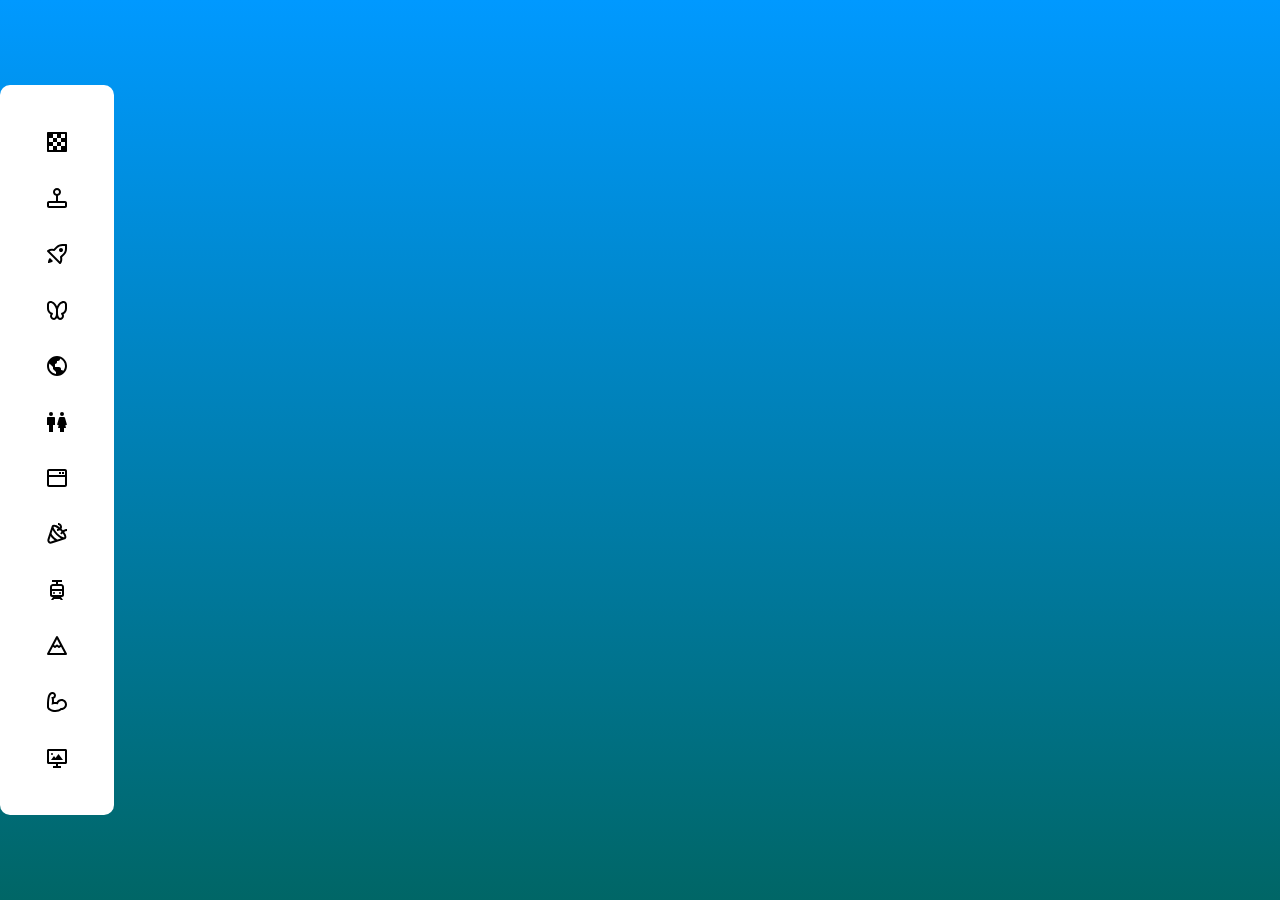
==== commit bf5385e7: "Add files via upload" ====
--- a/index.html
+++ b/index.html
@@ -151,7 +151,19 @@
           <a a href="./Animacion11/index.html" class="mostrar_texto">Animación_11</a>
         </div>
       </li>
+      <li class="elementos">
+        <svg xmlns="http://www.w3.org/2000/svg" width="24" height="24" viewBox="0 0 24 24" class="mostrar_icono">
+          <!--Boxicons v3.0.8 https://boxicons.com | License  https://docs.boxicons.com/free-->
+          <path d="M7 7a1 1 0 1 0 0 2 1 1 0 1 0 0-2m6.5 1-3 4L9 10l-3 4h12z"></path>
+          <path
+            d="M20.5 3h-17C2.67 3 2 3.67 2 4.5v12c0 .83.67 1.5 1.5 1.5H11v2H8v2h8v-2h-3v-2h7.5c.83 0 1.5-.67 1.5-1.5v-12c0-.83-.67-1.5-1.5-1.5M20 16H4V5h16z">
+          </path>
+        </svg>
 
+        <div class="mostrar">
+          <a a href="./Animacion12/index.html" class="mostrar_texto">Animación_12</a>
+        </div>
+      </li>
 
     </ul>
   </aside>
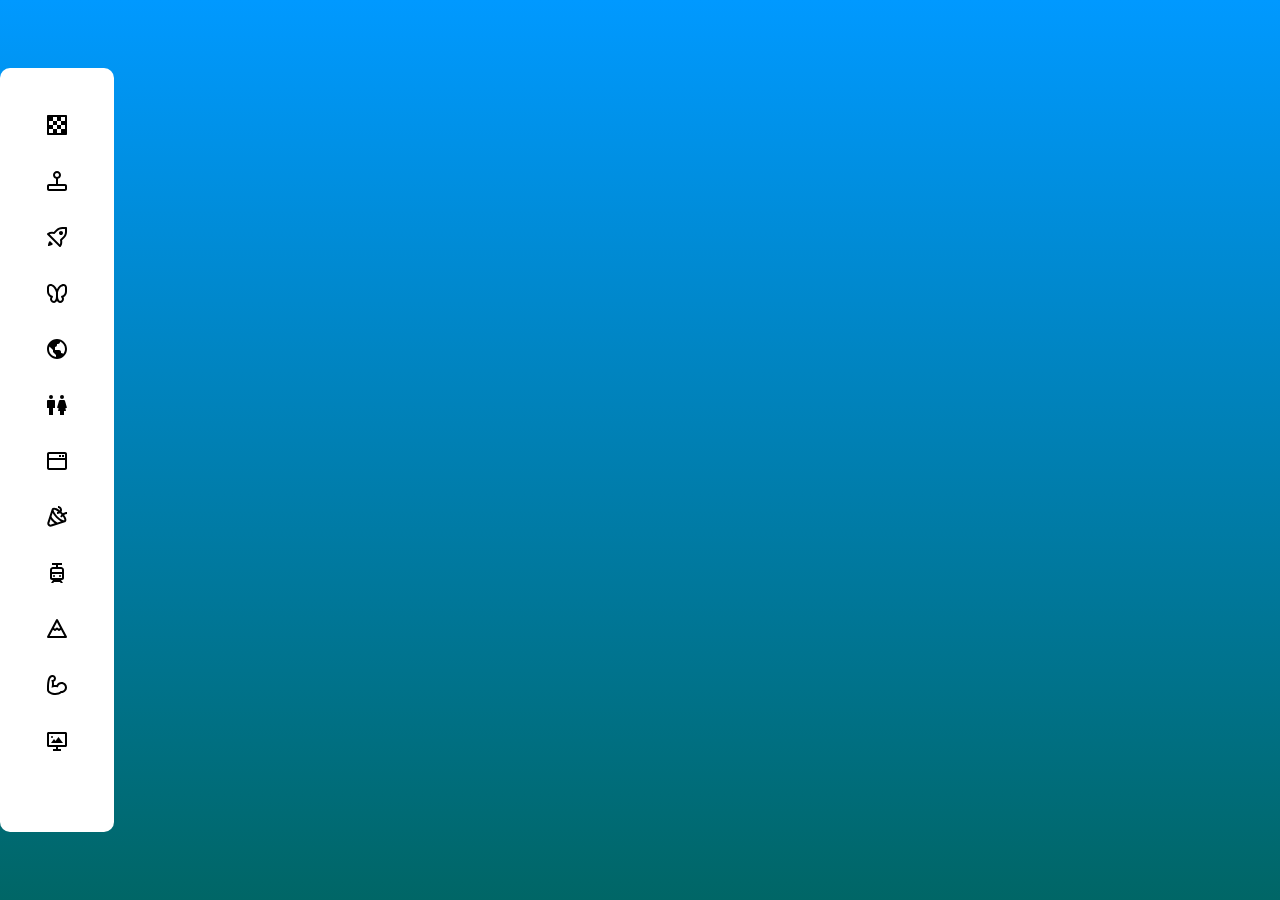
==== commit 5e463b40: "Add files via upload" ====
--- a/index.html
+++ b/index.html
@@ -10,11 +10,11 @@
   <link
     href="https://fonts.googleapis.com/css2?family=Bungee&family=Plus+Jakarta+Sans:ital,wght@0,200..800;1,200..800&display=swap"
     rel="stylesheet" />
-  <link rel="stylesheet" href="styles.css" />
+  <link rel="stylesheet" href="styles1.css" />
 </head>
 
 <body>
-  <aside class="contenedor">
+  <aside class="contenedor10">
     <ul class="lista">
       <li class="elementos">
         <svg xmlns="http://www.w3.org/2000/svg" width="24" height="24" viewBox="0 0 24 24" class="mostrar_icono">
--- a/styles1.css
+++ b/styles1.css
@@ -0,0 +1,77 @@
+*,
+::after,
+::before {
+    margin: 0;
+    box-sizing: border-box;
+}
+
+body {
+    font-family: "Plus Jakarta Sans", sans-serif;
+    height: 100vh;
+    background-size: cover;
+    background-image: linear-gradient(#0099FF, #006666);
+    display: flex;
+    align-items: center;
+}
+
+.contenedor10 {
+    background-color: white;
+    width: max-content;
+    border-radius: 10px;
+    padding: 2rem 1rem;
+}
+
+.contenedor10:hover .elementos {
+    grid-template-columns: 40px 1fr;
+}
+
+.lista {
+    list-style: none;
+    padding: 0;
+    min-height: 700px;
+    display: flex;
+    flex-direction: column;
+    gap: 0.4rem;
+
+}
+
+.elementos {
+    padding: .8rem 1.3rem;
+    border-radius: 3px;
+    display: grid;
+    align-items: center;
+    grid-template-columns: 40px 0fr;
+    color: #003399;
+    fill: #000000;
+
+    transition: grid-template-columns .4s;
+}
+
+.elementos:hover {
+    background-color: #007AFF;
+    color: #ffff;
+    fill: #ffff;
+    cursor: pointer;
+}
+
+.mostrar {
+    overflow: hidden;
+}
+
+.mostrar_icono {
+    width: 100%;
+    overflow: hidden;
+    justify-self: center;
+}
+
+.mostrar_texto {
+    padding-left: 1.3rem;
+    text-decoration: none;
+
+
+
+}
+
+a {
+    display: block;
+}
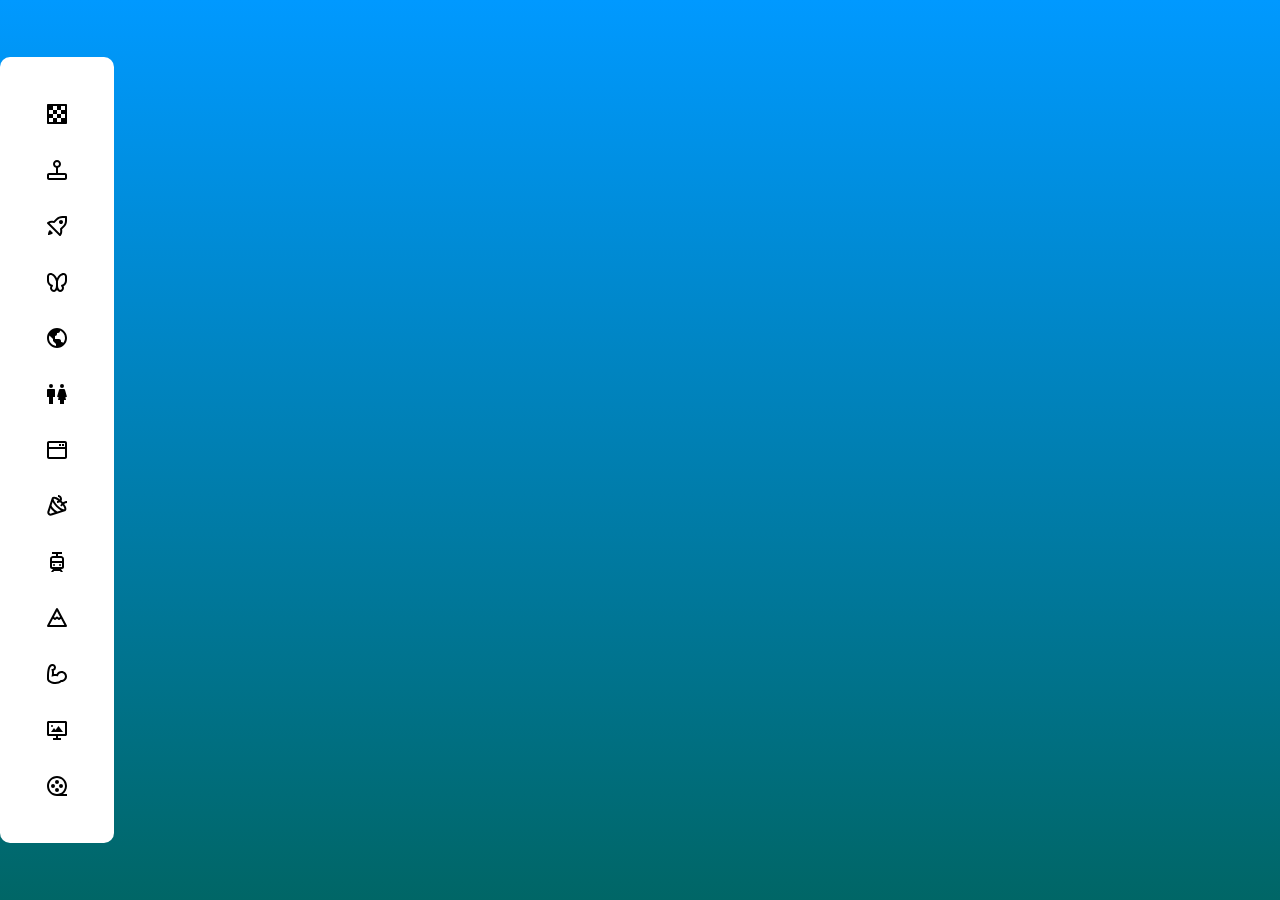
==== commit 7c2f5385: "Add files via upload" ====
--- a/index.html
+++ b/index.html
@@ -164,6 +164,21 @@
           <a a href="./Animacion12/index.html" class="mostrar_texto">Animación_12</a>
         </div>
       </li>
+      <li class="elementos">
+        <svg xmlns="http://www.w3.org/2000/svg" width="24" height="24" viewBox="0 0 24 24" class="mostrar_icono">
+          <!--Boxicons v3.0.8 https://boxicons.com | License  https://docs.boxicons.com/free-->
+          <path
+            d="M22 12c0-5.51-4.49-10-10-10S2 6.49 2 12s4.49 10 10 10h10v-2h-4.03c2.44-1.83 4.03-4.73 4.03-8M4 12c0-4.41 3.59-8 8-8s8 3.59 8 8-3.59 8-8 8-8-3.59-8-8">
+          </path>
+          <path
+            d="M12 6a2 2 0 1 0 0 4 2 2 0 1 0 0-4m0 8a2 2 0 1 0 0 4 2 2 0 1 0 0-4m4-4a2 2 0 1 0 0 4 2 2 0 1 0 0-4m-8 0a2 2 0 1 0 0 4 2 2 0 1 0 0-4">
+          </path>
+        </svg>
+
+        <div class="mostrar">
+          <a a href="./Animacion13/index.html" class="mostrar_texto">Animación_13</a>
+        </div>
+      </li>
 
     </ul>
   </aside>
